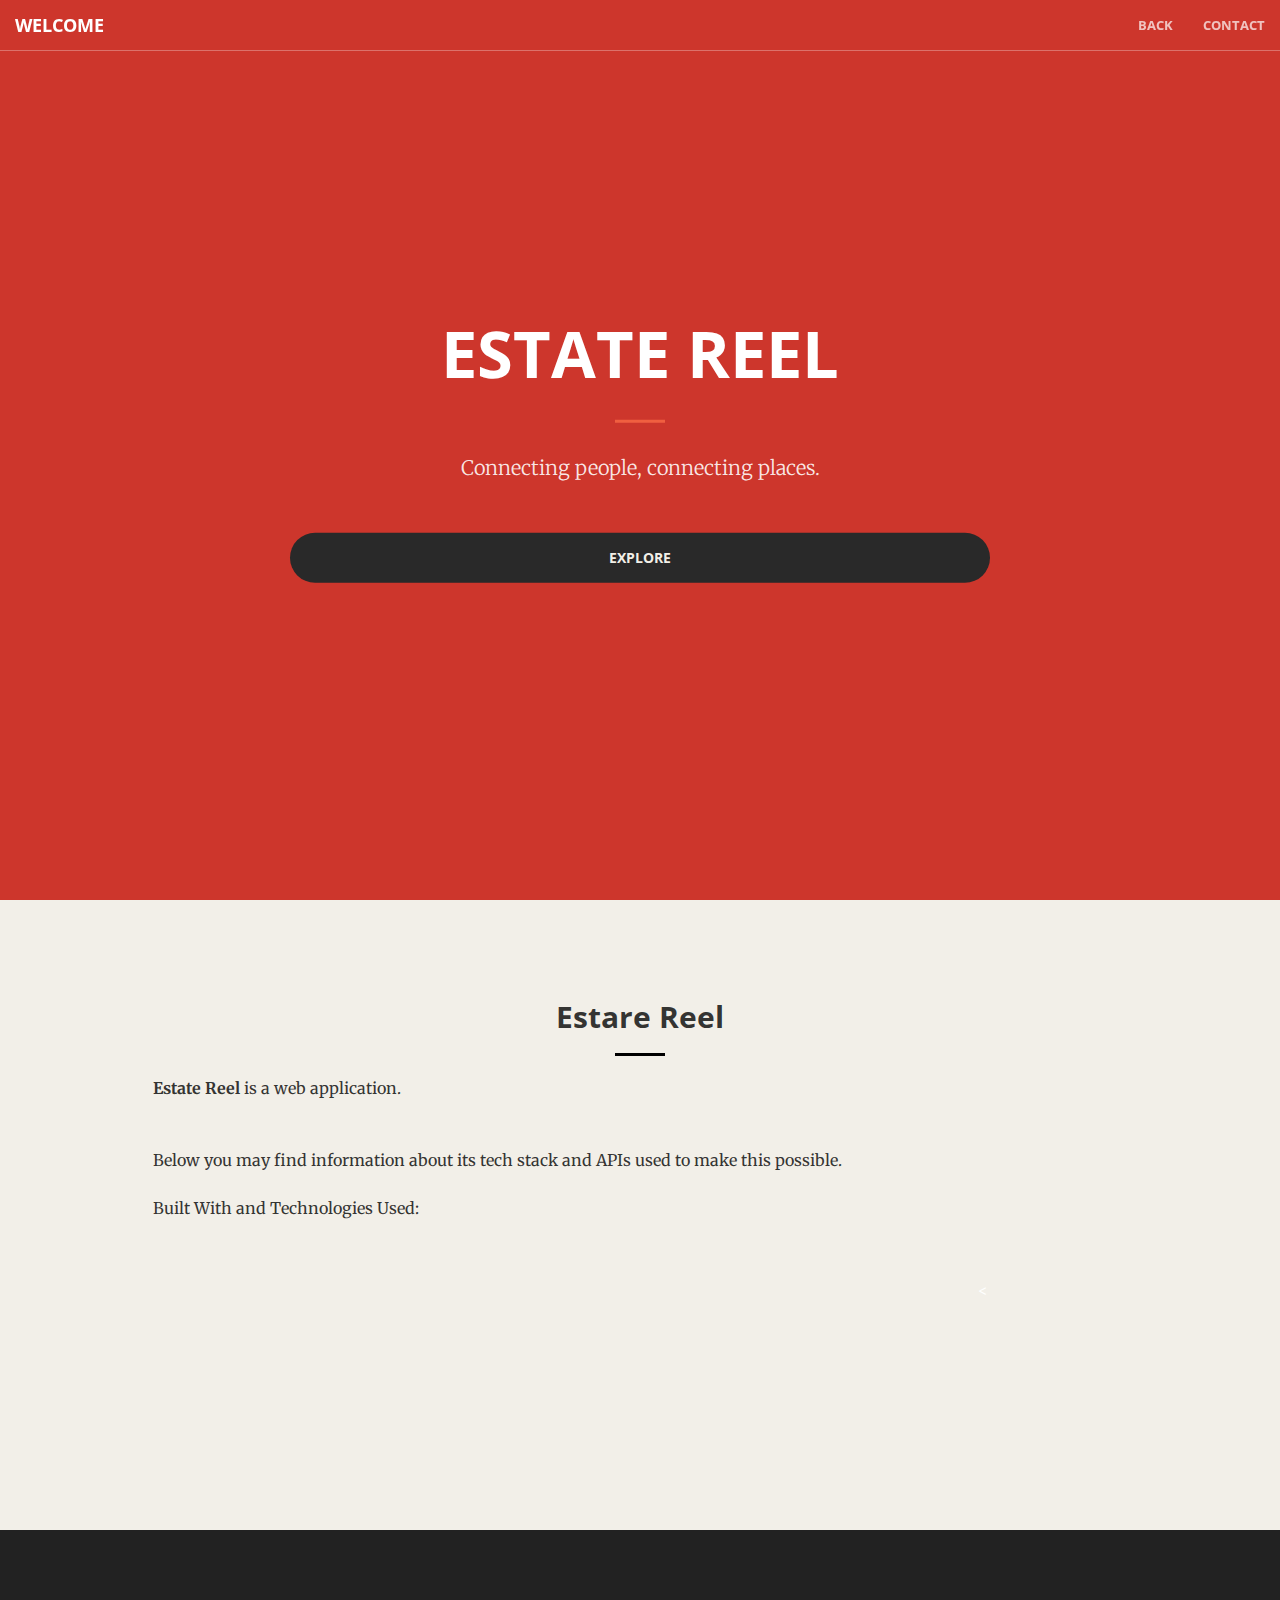
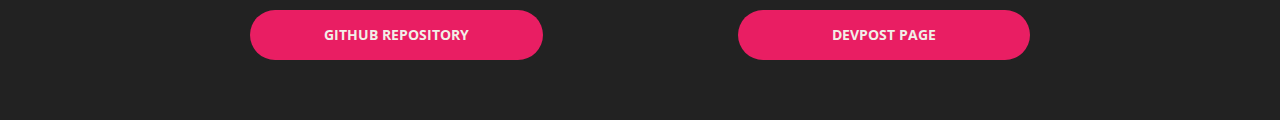
==== estate.html @ 06795eb2 "Added estate reel project page" ====
<html lang="en">
<head>

    <meta charset="utf-8">
    <meta http-equiv="X-UA-Compatible" content="IE=edge">
    <meta name="viewport" content="width=device-width, initial-scale=1">
    <meta name="description" content="">
    <meta name="author" content="">

    <title>Developer, Fabian Vergara - Estate Reel Project</title>

    <!-- Bootstrap Core CSS -->
    <link rel="stylesheet" href="css/bootstrap.min.css" type="text/css">

    <!-- Custom Fonts -->
    <link href='http://fonts.googleapis.com/css?family=Open+Sans:300italic,400italic,600italic,700italic,800italic,400,300,600,700,800' rel='stylesheet' type='text/css'>
    <link href='http://fonts.googleapis.com/css?family=Merriweather:400,300,300italic,400italic,700,700italic,900,900italic' rel='stylesheet' type='text/css'>
    <link rel="stylesheet" href="font-awesome/css/font-awesome.min.css" type="text/css">

    <!-- Plugin CSS -->
    <link rel="stylesheet" href="css/animate.min.css" type="text/css">

    <!-- Custom CSS -->
    <link rel="stylesheet" href="css/creative.css" type="text/css">

    <!-- HTML5 Shim and Respond.js IE8 support of HTML5 elements and media queries -->
    <!-- WARNING: Respond.js doesn't work if you view the page via file:// -->
    <!--[if lt IE 9]>
        <script src="https://oss.maxcdn.com/libs/html5shiv/3.7.0/html5shiv.js"></script>
        <script src="https://oss.maxcdn.com/libs/respond.js/1.4.2/respond.min.js"></script>
    <![endif]-->

    <!-- jQuery -->
    <script src="js/jquery.js"></script>

    <!-- Bootstrap Core JavaScript -->
    <script src="js/bootstrap.min.js"></script>

    <!-- Plugin JavaScript -->
    <script src="js/jquery.easing.min.js"></script>
    <script src="js/jquery.fittext.js"></script>
    <script src="js/wow.min.js"></script>



</head>
<body id="page-top">

      <nav id="mainNav" class="navbar navbar-default navbar-fixed-top">
          <div class="container-fluid">
              <!-- Brand and toggle get grouped for better mobile display -->
              <div class="navbar-header">
                  <button type="button" class="navbar-toggle collapsed" data-toggle="collapse" data-target="#bs-example-navbar-collapse-1">
                      <span class="sr-only"></span>
                      <span class="icon-bar"></span>
                      <span class="icon-bar"></span>
                      <span class="icon-bar"></span>
                  </button>
                  <a class="navbar-brand page-scroll" href="#page-top">Welcome</a>
              </div>

              <!-- Collect the nav links, forms, and other content for toggling -->
              <div class="collapse navbar-collapse" id="bs-example-navbar-collapse-1">
                  <ul class="nav navbar-nav navbar-right">
                      <li>
                          <a class="page-scroll" href="index.html#portfolio">Back</a>
                      </li>
                      <li>
                          <a class="page-scroll" href="index.html#contact">Contact</a>
                      </li>
                  </ul>
              </div>
              <!-- /.navbar-collapse -->
          </div>
          <!-- /.container-fluid -->
      </nav>

      <header id="estate-banner">
          <div class="header-content">
              <div class="header-content-inner">
                  <h1>Estate Reel</h1>
                  <hr>
                  <p>Connecting people, connecting places.</p>
                  <a id="banner-btn" href="#about" class="btn btn-primary btn-xl page-scroll no-smsme">Explore</a>
              </div>
          </div>
      </header>

      <section class="bg-primary" id="about">
           <div class="container">
               <div class="row no-gutter">
                   <div class="col-lg-10 col-lg-offset-1 text-center">
                       <h2 class="section-heading">Estare Reel</h2>
                       <hr class="light">
                       <p class="text-faded2">
                         <b>Estate Reel</b> is a web application. </br>
                        </br></br>
                         Below you may find information about its tech stack and APIs used to make this possible.</br></br>
                         Built With and Technologies Used:
                       </p>

                    </div>
                  </div>
                </div>
              </section>

              <section class="bg-primary no-padding-top">
                <div class="container">

                  <div class="row no-gutter">
                    <div class="col-lg-11 col-lg-offset-1">
                      <div class="container-fluid tech-container">
                        <<div class="col-lg-4 col-sm-6 tech-box">
                          <a href="https://www.mysql.com" class="portfolio-box wow bounceIn" data-wow-delay=".1s">
                              <img src="img/icon/mysql.jpg" class="img-responsive" alt="">
                          </a>
                        </div>
                        <div class="col-lg-4 col-sm-6 tech-box">
                          <a href="http://php.net" class="portfolio-box wow bounceIn" data-wow-delay=".3s">
                              <img src="img/icon/php.jpg" class="img-responsive" alt="">
                          </a>
                        </div>
                              <div class="col-lg-4 col-sm-6 tech-box">
                                <a href="https://www.apachefriends.org/" class="portfolio-box wow bounceIn" data-wow-delay=".9s">
                                    <img src="img/icon/xampp.jpg" class="img-responsive" alt="">
                                </a>
                              </div>
                      </div>
                    </div>
                  </div>
                </div>

       </section>

      <section class="bg-dark repo">
        <div class="container">
       <div class="row no-gutter">
         <div class="col-lg-3 col-lg-offset-2">
           <a class="btn btn-default btn-xl smsme repo-btn" href="https://github.com/VergaraF/hackconcordia-app">GitHub Repository</a>
         </div>
         <div class="col-lg-3 col-lg-offset-2">
           <a class="btn btn-default btn-xl smsme repo-btn" href="http://devpost.com/software/snap-hunt-v9jtr2">DevPost Page</a>
         </div>

       </div>
     </div>
     </section>
      <!-- Custom Theme JavaScript -->
      <script src="js/creative.js"></script>

</body>
</html>
---- css/creative.css ----
/*!
 * Start Bootstrap - Creative Bootstrap Theme (http://startbootstrap.com)
 * Code licensed under the Apache License v2.0.
 * For details, see http://www.apache.org/licenses/LICENSE-2.0.
 */

html,
body{
    width: 100%;
    height: 100%;
}

#map{
    width: 100%;
    height: 430px;
}

body {
    font-family: Merriweather,'Helvetica Neue',Arial,sans-serif;
    right: 0;
}

hr {
    max-width: 50px;
    border-color: #f05f40;
    border-width: 3px;
}

hr.light {
    border-color: black;
}

a {
    color: black;
    -webkit-transition: all .35s;
    -moz-transition: all .35s;
    transition: all .35s;
}

a:hover,
a:focus {
    color: #337AB7;
}

h1,
h2,
h3,
h4,
h5,
h6 {
    font-family: 'Open Sans','Helvetica Neue',Arial,sans-serif;
}

p {
    margin-bottom: 20px;
    font-size: 16px;
    line-height: 1.5;
}

.bg-primary, #contact {
    background-color: #F2EFE8;
}

.bg-dark{
    color: #fff;
    background-color: #222;

}

.text-faded {
    color: rgba(255,255,255,.8);
}

.text-faded2{
    color: rgba(0,0,0,.8);
    text-align: justify;
}

section {
    padding: 100px 0;
}

aside {
    padding: 50px 0;
}


.no-padding {
    padding: 0;
}

.no-padding-top{
  padding-top: 0;
}
.navbar-default {
    border-color: rgba(34,34,34,.05);
    font-family: 'Open Sans','Helvetica Neue',Arial,sans-serif;
    background-color: #fff;
    -webkit-transition: all .35s;
    -moz-transition: all .35s;
    transition: all .35s;
}

.navbar-default .navbar-header .navbar-brand {
    text-transform: uppercase;
    font-family: 'Open Sans','Helvetica Neue',Arial,sans-serif;
    font-weight: 700;
    color: #f05f40;
}

.navbar-default .navbar-header .navbar-brand:hover,
.navbar-default .navbar-header .navbar-brand:focus {
    color: #eb3812;
}

.navbar-default .nav > li>a,
.navbar-default .nav>li>a:focus {
    text-transform: uppercase;
    font-size: 13px;
    font-weight: 700;
    color: #222;
}

.navbar-default .nav > li>a:hover,
.navbar-default .nav>li>a:focus:hover {
    color: #f05f40;
}

.navbar-default .nav > li.active>a,
.navbar-default .nav>li.active>a:focus {
    color: #f05f40!important;
    background-color: transparent;
}

.navbar-default .nav > li.active>a:hover,
.navbar-default .nav>li.active>a:focus:hover {
    background-color: transparent;
}

@media(min-width:768px) {
    .navbar-default {
        border-color: rgba(255,255,255,.3);
        background-color: transparent;
    }

    .navbar-default .navbar-header .navbar-brand {
        color: rgba(255,255,255,.7);
    }

    .navbar-default .navbar-header .navbar-brand:hover,
    .navbar-default .navbar-header .navbar-brand:focus {
        color: #fff;
    }

    .navbar-default .nav > li>a,
    .navbar-default .nav>li>a:focus {
        color: rgba(255,255,255,.7);
    }

    .navbar-default .nav > li>a:hover,
    .navbar-default .nav>li>a:focus:hover {
        color: #fff;
    }

    .navbar-default.affix {
        border-color: rgba(34,34,34,.05);
        background-color: #fff;
    }

    .navbar-default.affix .navbar-header .navbar-brand {
        font-size: 16px;
        color: #3A5795;
    }

    .navbar-default.affix .navbar-header .navbar-brand:hover,
    .navbar-default.affix .navbar-header .navbar-brand:focus {
        color: #eb3812;
    }

    .navbar-default.affix .nav > li>a,
    .navbar-default.affix .nav>li>a:focus {
        color: #222;
    }

    .navbar-default.affix .nav > li>a:hover,
    .navbar-default.affix .nav>li>a:focus:hover {
        color: #f05f40;
    }
}

header {
    position: relative;
    width: 100%;
    min-height: auto;
    text-align: center;
    color: #fff;
    background-image: url(../img/header/header.jpg);
    background-position: center;
    -webkit-background-size: cover;
    -moz-background-size: cover;
    background-size: cover;
    -o-background-size: cover;
}

#smsme-banner{
  background-image: url(../img/header/smsme-header.jpg);
}

#snap-banner{
  background-image: url(../img/header/snap-header.jpg);
}

#touber-banner{
  background-image: url(../img/header/touber-header.jpg);
}

#rumbo-banner{
  background-image: url(../img/header/rumbo-header.jpg);
}

#mafia-banner{
  background-image: url(../img/header/mafia-header.jpg);
}

#estate-banner{
  background-image: url(../img/header/estate-header.jpg);
}

#banner-btn{
  width: 70%;
}
body .recommendation img{
  border:1px solid #021a40;
}

#about{
  padding-bottom: 40px;
}

#recommendation_div{
  padding-top: 10px;
  padding-bottom: 30px;

}

#person_recommmendation{
  font-size: 15px;
  color: black;
  font-style: italic;
}

header .smsme, section .smsme {
  background-color: #e91e63;
  width: 100%;
  color: #F2EFE8;
  text-decoration: none;
}

header .no-smsme{
  background-color: #292929;
  color: #F2EFE8;
  text-decoration: none;
}

header .header-content {
    position: relative;
    width: 100%;
    padding: 100px 15px;
    text-align: center;
}

header .header-content .header-content-inner h1 {
    margin-top: 0;
    margin-bottom: 0;
    text-transform: uppercase;
    font-weight: 700;
}


header .header-content .header-content-inner hr {
    margin: 30px auto;
}

header .header-content .header-content-inner p {
    margin-bottom: 50px;
    font-size: 16px;
    font-weight: 300;
    color: rgba(255,255,255,0.9);
}

@media(min-width:768px) {
    header{
        min-height: 100%;
    }

    header .header-content {
        position: absolute;
        top: 50%;
        padding: 0 50px;
        -webkit-transform: translateY(-50%);
        -ms-transform: translateY(-50%);
        transform: translateY(-50%);
    }

    header .header-content .header-content-inner {
        margin-right: auto;
        margin-left: auto;
        max-width: 1000px;
    }

    header .header-content .header-content-inner p {
        margin-right: auto;
        margin-left: auto;
        max-width: 80%;
        font-size: 20px;
    }
    .text-faded {

    }
}

.section-heading {
    margin-top: 0;
    color: rgba(0,0,0,.8);
    font-weight: bolder;
}

.portfolio-section-heading {
    margin-top: 0;
    color: rgba(255,255,255,0.9);
    font-weight: bolder;
}

.service-box {
    margin: 50px auto 0;
    max-width: 400px;
}

.repo{
  padding-top: 60px;
  padding-bottom: 60px;

}

.repo-btn{
  margin-top: 20px;
}

@media(min-width:992px) {
    .service-box {
        margin: 20px auto 0;
    }
}

.service-box p {
    margin-bottom: 0;
}

#portfolio{
    background: #3A5795;
}

.portfolio-box {
    display: block;
    position: relative;
    margin: 0 auto;
    max-width: 650px;
}

.tech-box{
  padding-top: 30px;
  padding-left: 30px;
  width: 270px;
  height: 150px;
}

.portfolio-box .portfolio-box-caption {
    display: block;
    position: absolute;
    bottom: 0;
    width: 100%;
    height: 100%;
    text-align: center;
    color: #fff;
    opacity: 0;
    background: rgba(34,34,34,.9);
    -webkit-transition: all .35s;
    -moz-transition: all .35s;
    transition: all .35s;
}

.portfolio-box .portfolio-box-caption .portfolio-box-caption-content {
    position: absolute;
    top: 50%;
    width: 100%;
    text-align: center;
    transform: translateY(-50%);
}

.portfolio-box .portfolio-box-caption .portfolio-box-caption-content .project-category,
.portfolio-box .portfolio-box-caption .portfolio-box-caption-content .project-name {
    padding: 0 15px;
    font-family: 'Open Sans','Helvetica Neue',Arial,sans-serif;
}

.portfolio-box .portfolio-box-caption .portfolio-box-caption-content .project-category {
    text-transform: uppercase;
    font-size: 14px;
    font-weight: 600;
}

.portfolio-box .portfolio-box-caption .portfolio-box-caption-content .project-name {
    font-size: 18px;
}

.portfolio-box:hover .portfolio-box-caption {
    opacity: 1;
}

@media(min-width:768px) {
    .portfolio-box .portfolio-box-caption .portfolio-box-caption-content .project-category {
        font-size: 16px;
    }

    .portfolio-box .portfolio-box-caption .portfolio-box-caption-content .project-name {
        font-size: 22px;
    }
}

.call-to-action h2 {
    margin: 0 auto 20px;
}

.text-primary {
    color: #f05f40;
}

.no-gutter > [class*=col-] {
    padding-right: 0;
    padding-left: 0;
}

.btn-default {
    border-color: #fff;
    color: #222;
    background-color: #fff;
    -webkit-transition: all .35s;
    -moz-transition: all .35s;
    transition: all .35s;
}

.btn-default:hover,
.btn-default:focus,
.btn-default.focus,
.btn-default:active,
.btn-default.active,
.open > .dropdown-toggle.btn-default {
    border-color: #ededed;
    color: #222;
    background-color: #f2f2f2;
}

.btn-default:active,
.btn-default.active,
.open > .dropdown-toggle.btn-default {
    background-image: none;
}

.btn-default.disabled,
.btn-default[disabled],
fieldset[disabled] .btn-default,
.btn-default.disabled:hover,
.btn-default[disabled]:hover,
fieldset[disabled] .btn-default:hover,
.btn-default.disabled:focus,
.btn-default[disabled]:focus,
fieldset[disabled] .btn-default:focus,
.btn-default.disabled.focus,
.btn-default[disabled].focus,
fieldset[disabled] .btn-default.focus,
.btn-default.disabled:active,
.btn-default[disabled]:active,
fieldset[disabled] .btn-default:active,
.btn-default.disabled.active,
.btn-default[disabled].active,
fieldset[disabled] .btn-default.active {
    border-color: #fff;
    background-color: #fff;
}

.btn-default .badge {
    color: #fff;
    background-color: #222;
}

.btn-primary {
    border-color: #f05f40;
    color: #fff;
    background-color: #3A5795;
    -webkit-transition: all .35s;
    -moz-transition: all .35s;
    transition: all .35s;
}

.btn-primary:hover,
.btn-primary:focus,
.btn-primary.focus,
.btn-primary:active,
.btn-primary.active,
.open > .dropdown-toggle.btn-primary {
    border-color: #ed431f;
    color: #fff;
    background-color: rgb(139,194,50);
}

.btn-primary:active,
.btn-primary.active,
.open > .dropdown-toggle.btn-primary {
    background-image: none;
}

.btn-primary.disabled,
.btn-primary[disabled],
fieldset[disabled] .btn-primary,
.btn-primary.disabled:hover,
.btn-primary[disabled]:hover,
fieldset[disabled] .btn-primary:hover,
.btn-primary.disabled:focus,
.btn-primary[disabled]:focus,
fieldset[disabled] .btn-primary:focus,
.btn-primary.disabled.focus,
.btn-primary[disabled].focus,
fieldset[disabled] .btn-primary.focus,
.btn-primary.disabled:active,
.btn-primary[disabled]:active,
fieldset[disabled] .btn-primary:active,
.btn-primary.disabled.active,
.btn-primary[disabled].active,
fieldset[disabled] .btn-primary.active {
    border-color: #f05f40;
    background-color: #f05f40;
}

.btn-primary .badge {
    color: #f05f40;
    background-color: #fff;
}

.btn {
    border: 0;
    border-radius: 300px;
    text-transform: uppercase;
    font-family: 'Open Sans','Helvetica Neue',Arial,sans-serif;
    font-weight: 700;
}

.btn-xl {
    padding: 15px 30px;
}

::-moz-selection {
    text-shadow: none;
    color: #fff;
    background: #222;
}

::selection {
    text-shadow: none;
    color: #fff;
    background: #222;
}

img::selection {
    color: #fff;
    background: 0 0;
}

img::-moz-selection {
    color: #fff;
    background: 0 0;
}

body {
    webkit-tap-highlight-color: #222;
}
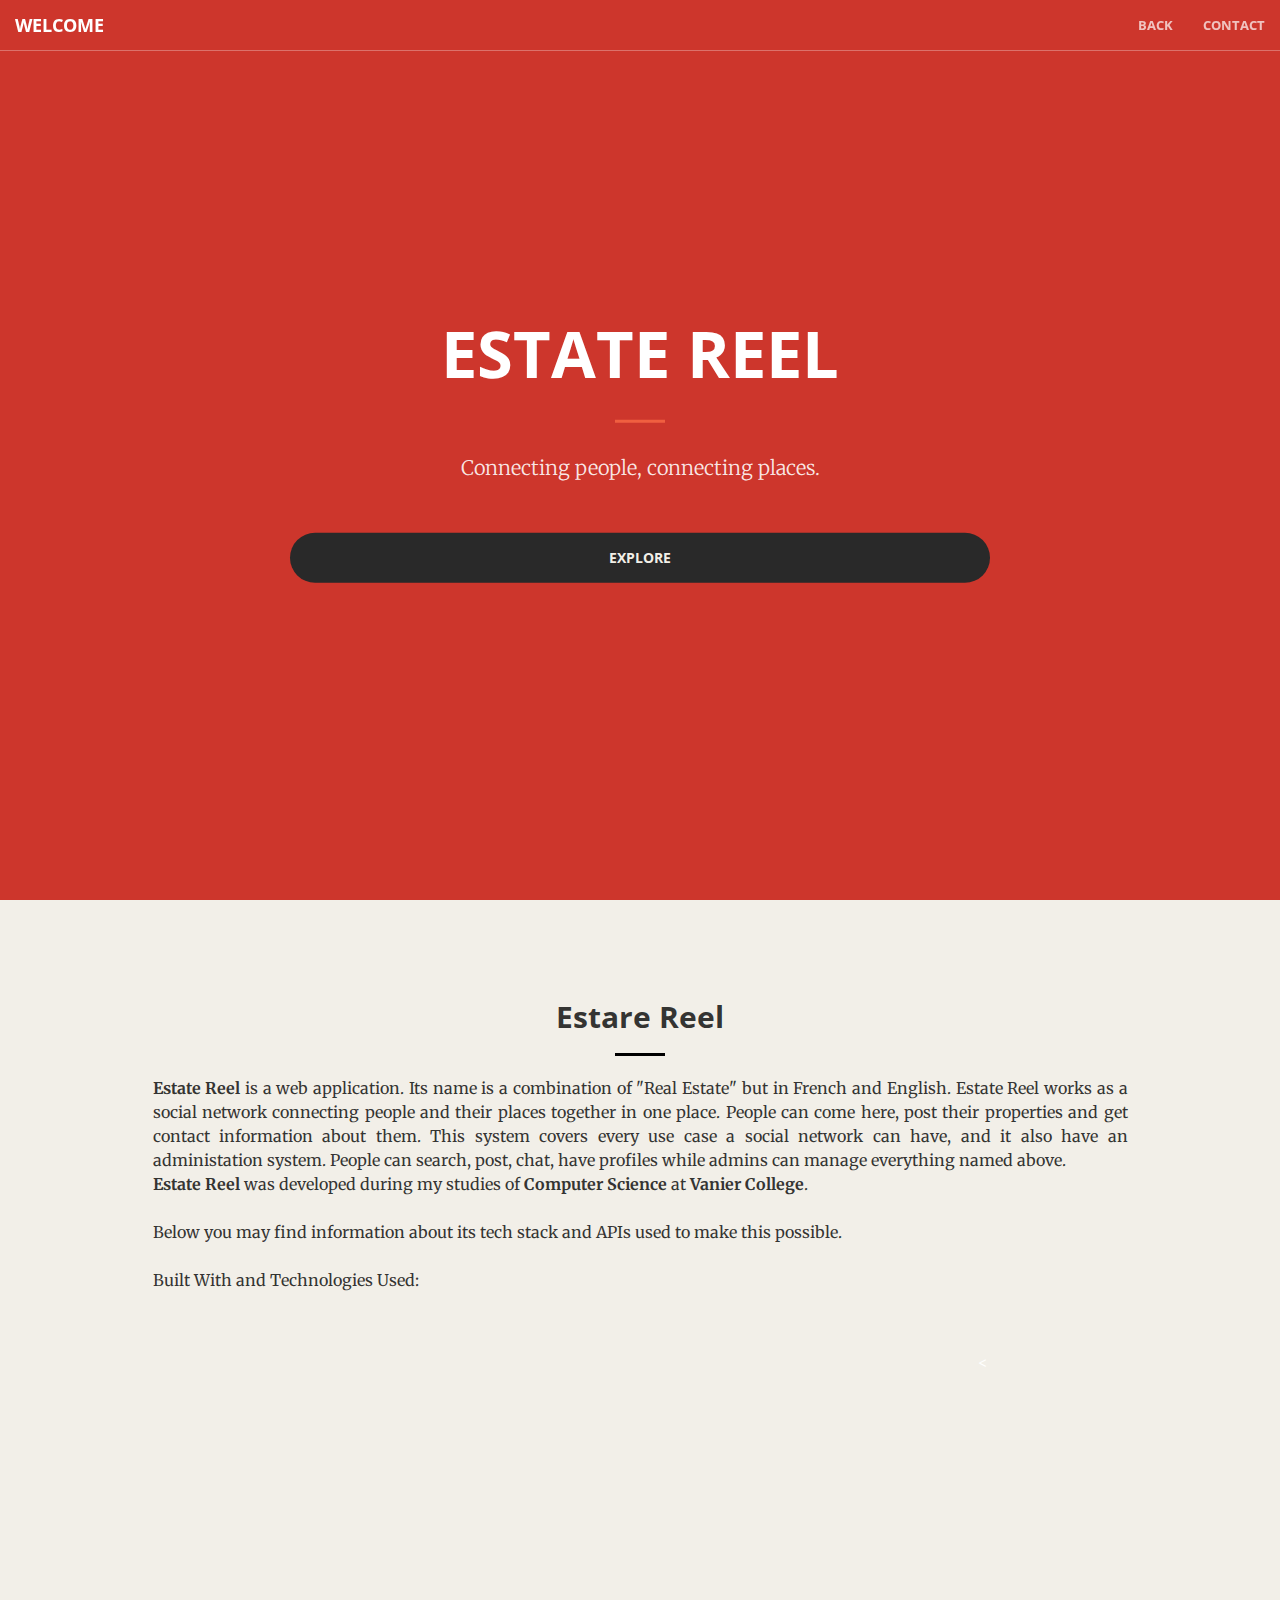
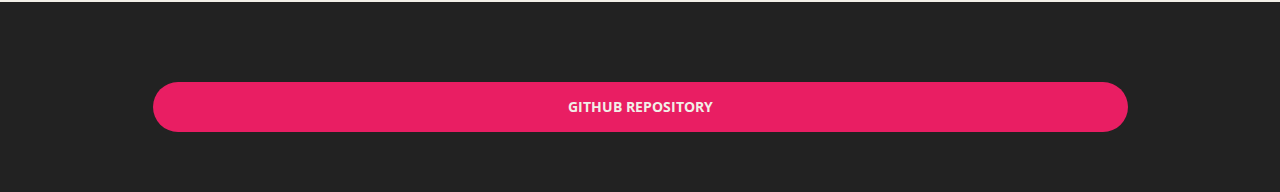
==== commit 396b68a8: "Finished estate reel" ====
--- a/estate.html
+++ b/estate.html
@@ -93,7 +93,11 @@
                        <h2 class="section-heading">Estare Reel</h2>
                        <hr class="light">
                        <p class="text-faded2">
-                         <b>Estate Reel</b> is a web application. </br>
+                         <b>Estate Reel</b> is a web application. Its name is a combination of "Real Estate" but in French and English. Estate Reel works as a social network
+                         connecting people and their places together in one place. People can come here, post their properties and get contact information about them. This
+                         system covers every use case a social network can have, and it also have an administation system. People can search, post, chat, have profiles while
+                         admins can manage everything named above.</br>
+                         <b>Estate Reel</b> was developed during my studies of <b>Computer Science</b> at <b>Vanier College</b>.
                         </br></br>
                          Below you may find information about its tech stack and APIs used to make this possible.</br></br>
                          Built With and Technologies Used:
@@ -120,11 +124,11 @@
                               <img src="img/icon/php.jpg" class="img-responsive" alt="">
                           </a>
                         </div>
-                              <div class="col-lg-4 col-sm-6 tech-box">
-                                <a href="https://www.apachefriends.org/" class="portfolio-box wow bounceIn" data-wow-delay=".9s">
-                                    <img src="img/icon/xampp.jpg" class="img-responsive" alt="">
-                                </a>
-                              </div>
+                         <div class="col-lg-4 col-sm-6 tech-box">
+                            <a href="https://www.apachefriends.org/" class="portfolio-box wow bounceIn" data-wow-delay=".5s">
+                                <img src="img/icon/xampp.jpg" class="img-responsive" alt="">
+                            </a>
+                          </div>
                       </div>
                     </div>
                   </div>
@@ -135,12 +139,10 @@
       <section class="bg-dark repo">
         <div class="container">
        <div class="row no-gutter">
-         <div class="col-lg-3 col-lg-offset-2">
-           <a class="btn btn-default btn-xl smsme repo-btn" href="https://github.com/VergaraF/hackconcordia-app">GitHub Repository</a>
+         <div class="col-lg-10 col-lg-offset-1">
+           <a class="btn btn-default btn-xl smsme repo-btn" href="https://github.com/VergaraF/estate-reel">GitHub Repository</a>
          </div>
-         <div class="col-lg-3 col-lg-offset-2">
-           <a class="btn btn-default btn-xl smsme repo-btn" href="http://devpost.com/software/snap-hunt-v9jtr2">DevPost Page</a>
-         </div>
+
 
        </div>
      </div>
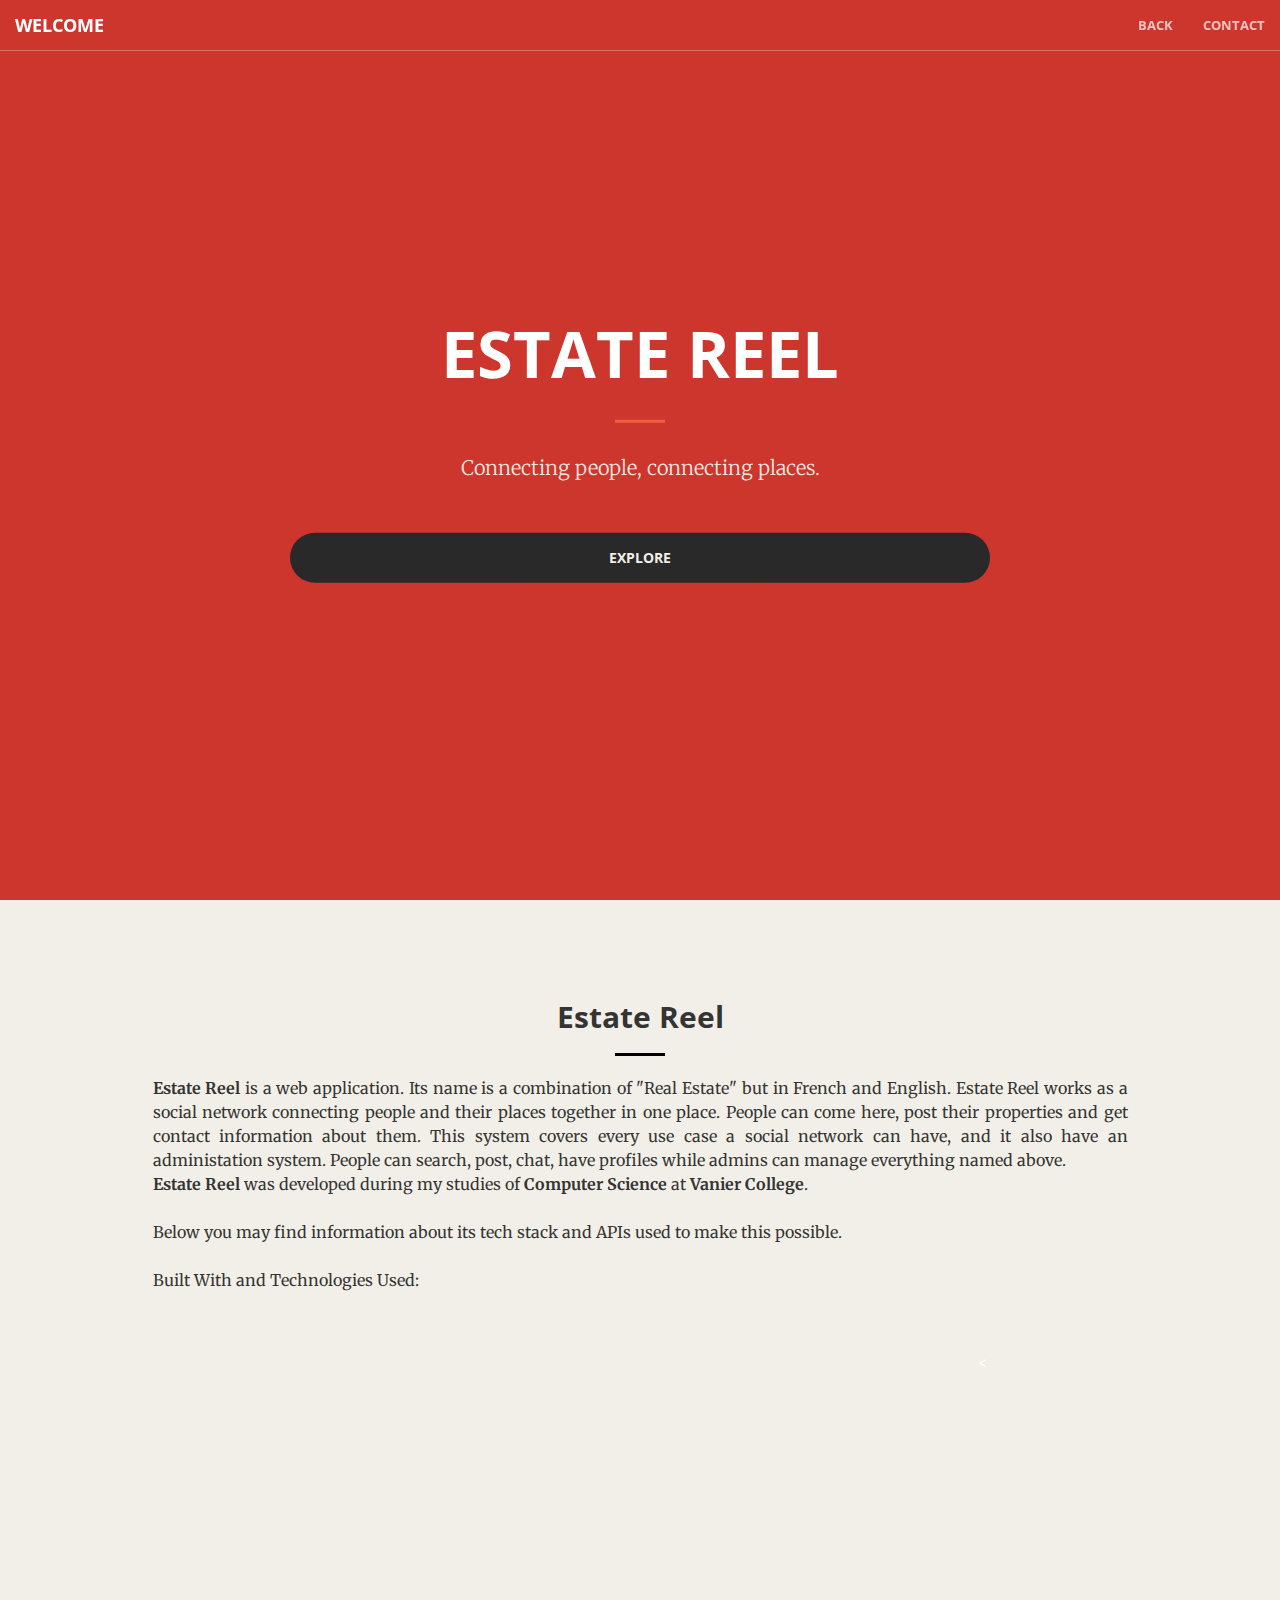
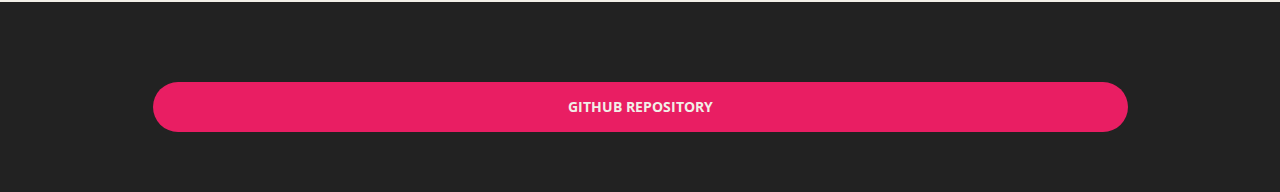
==== commit 43d5a1fb: "Fixed small bugs and typos" ====
--- a/estate.html
+++ b/estate.html
@@ -90,7 +90,7 @@
            <div class="container">
                <div class="row no-gutter">
                    <div class="col-lg-10 col-lg-offset-1 text-center">
-                       <h2 class="section-heading">Estare Reel</h2>
+                       <h2 class="section-heading">Estate Reel</h2>
                        <hr class="light">
                        <p class="text-faded2">
                          <b>Estate Reel</b> is a web application. Its name is a combination of "Real Estate" but in French and English. Estate Reel works as a social network
@@ -139,10 +139,10 @@
       <section class="bg-dark repo">
         <div class="container">
        <div class="row no-gutter">
+
          <div class="col-lg-10 col-lg-offset-1">
            <a class="btn btn-default btn-xl smsme repo-btn" href="https://github.com/VergaraF/estate-reel">GitHub Repository</a>
          </div>
-
 
        </div>
      </div>
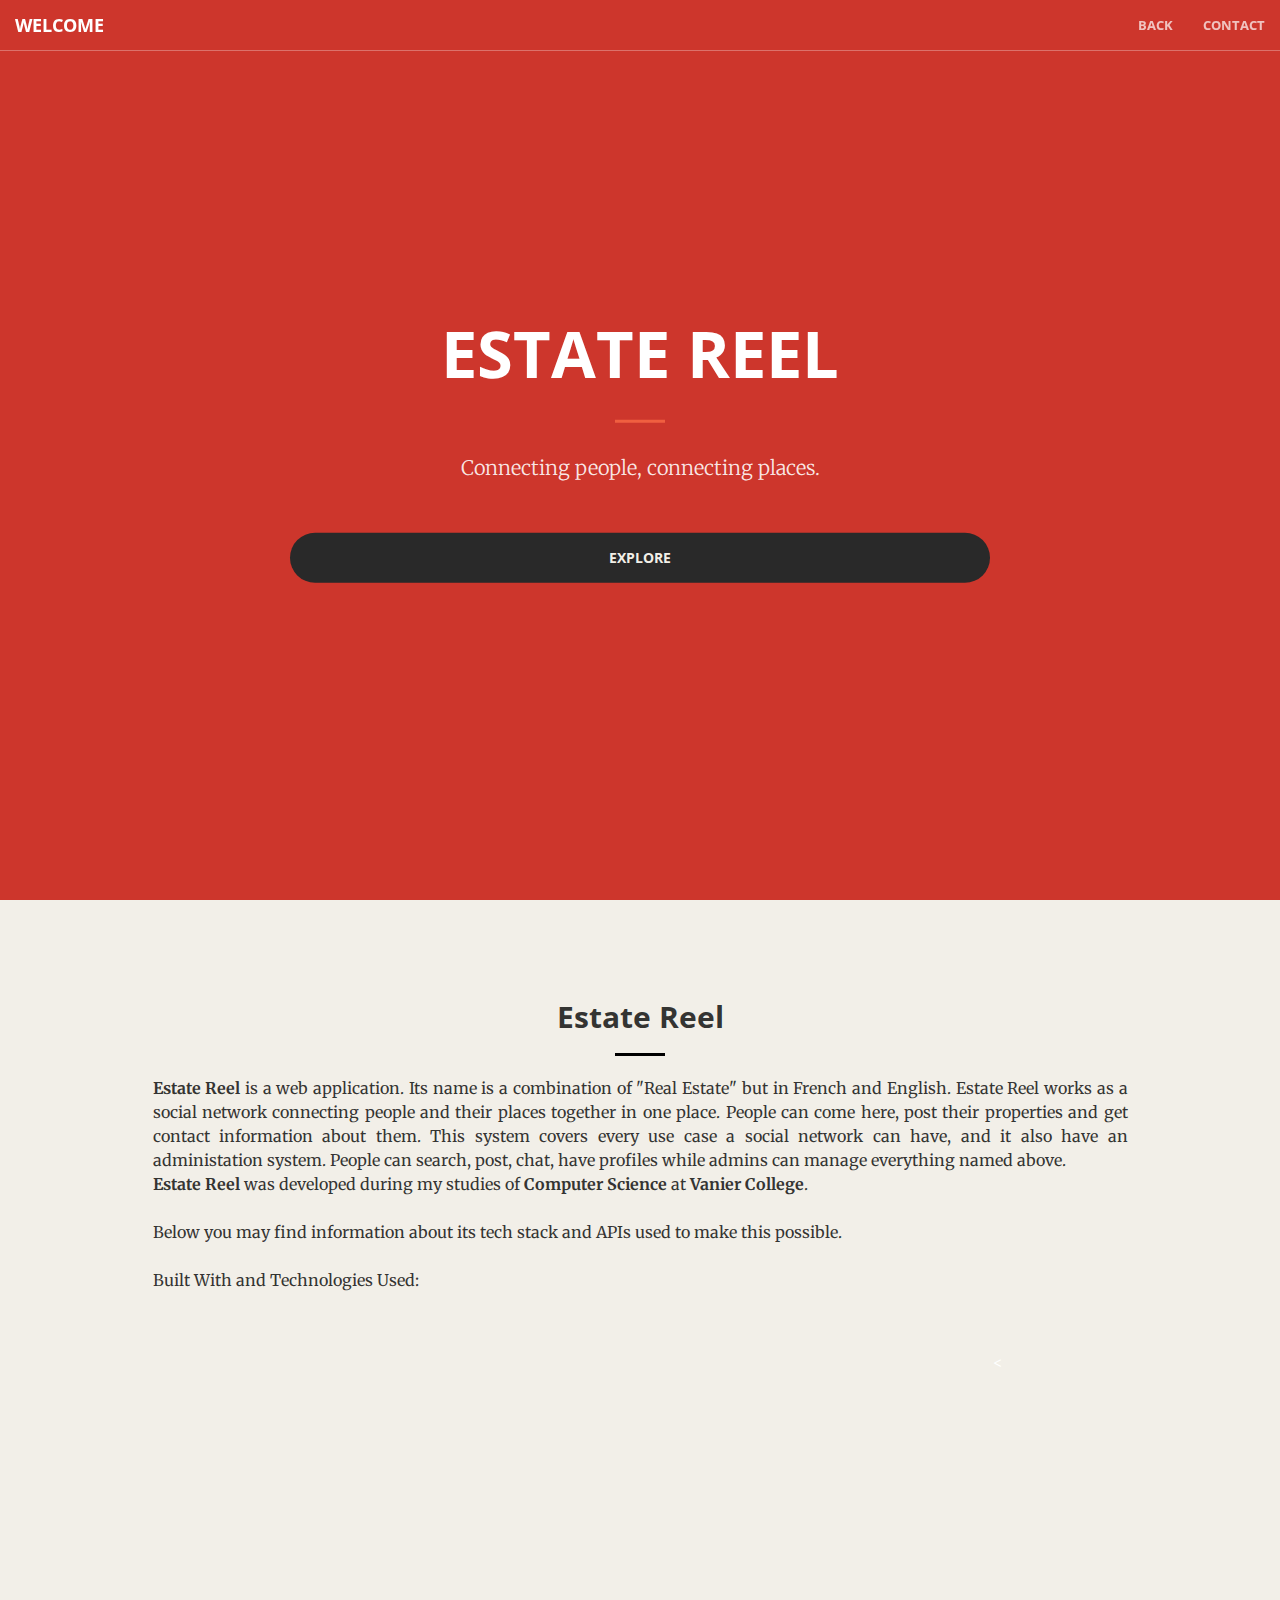
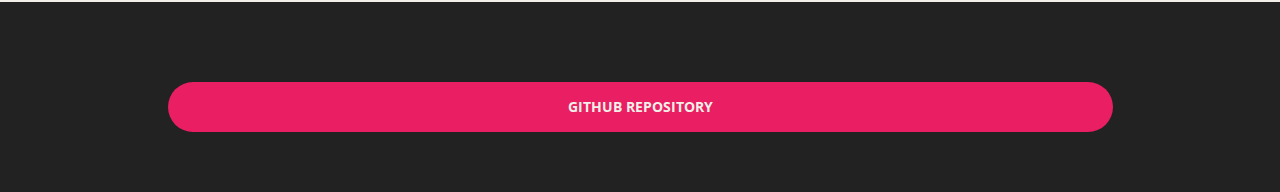
==== commit 1f326a34: "Fixed small bug" ====
--- a/estate.html
+++ b/estate.html
@@ -111,7 +111,7 @@
               <section class="bg-primary no-padding-top">
                 <div class="container">
 
-                  <div class="row no-gutter">
+                  <div class="row">
                     <div class="col-lg-11 col-lg-offset-1">
                       <div class="container-fluid tech-container">
                         <<div class="col-lg-4 col-sm-6 tech-box">
@@ -138,7 +138,7 @@
 
       <section class="bg-dark repo">
         <div class="container">
-       <div class="row no-gutter">
+       <div class="row">
 
          <div class="col-lg-10 col-lg-offset-1">
            <a class="btn btn-default btn-xl smsme repo-btn" href="https://github.com/VergaraF/estate-reel">GitHub Repository</a>
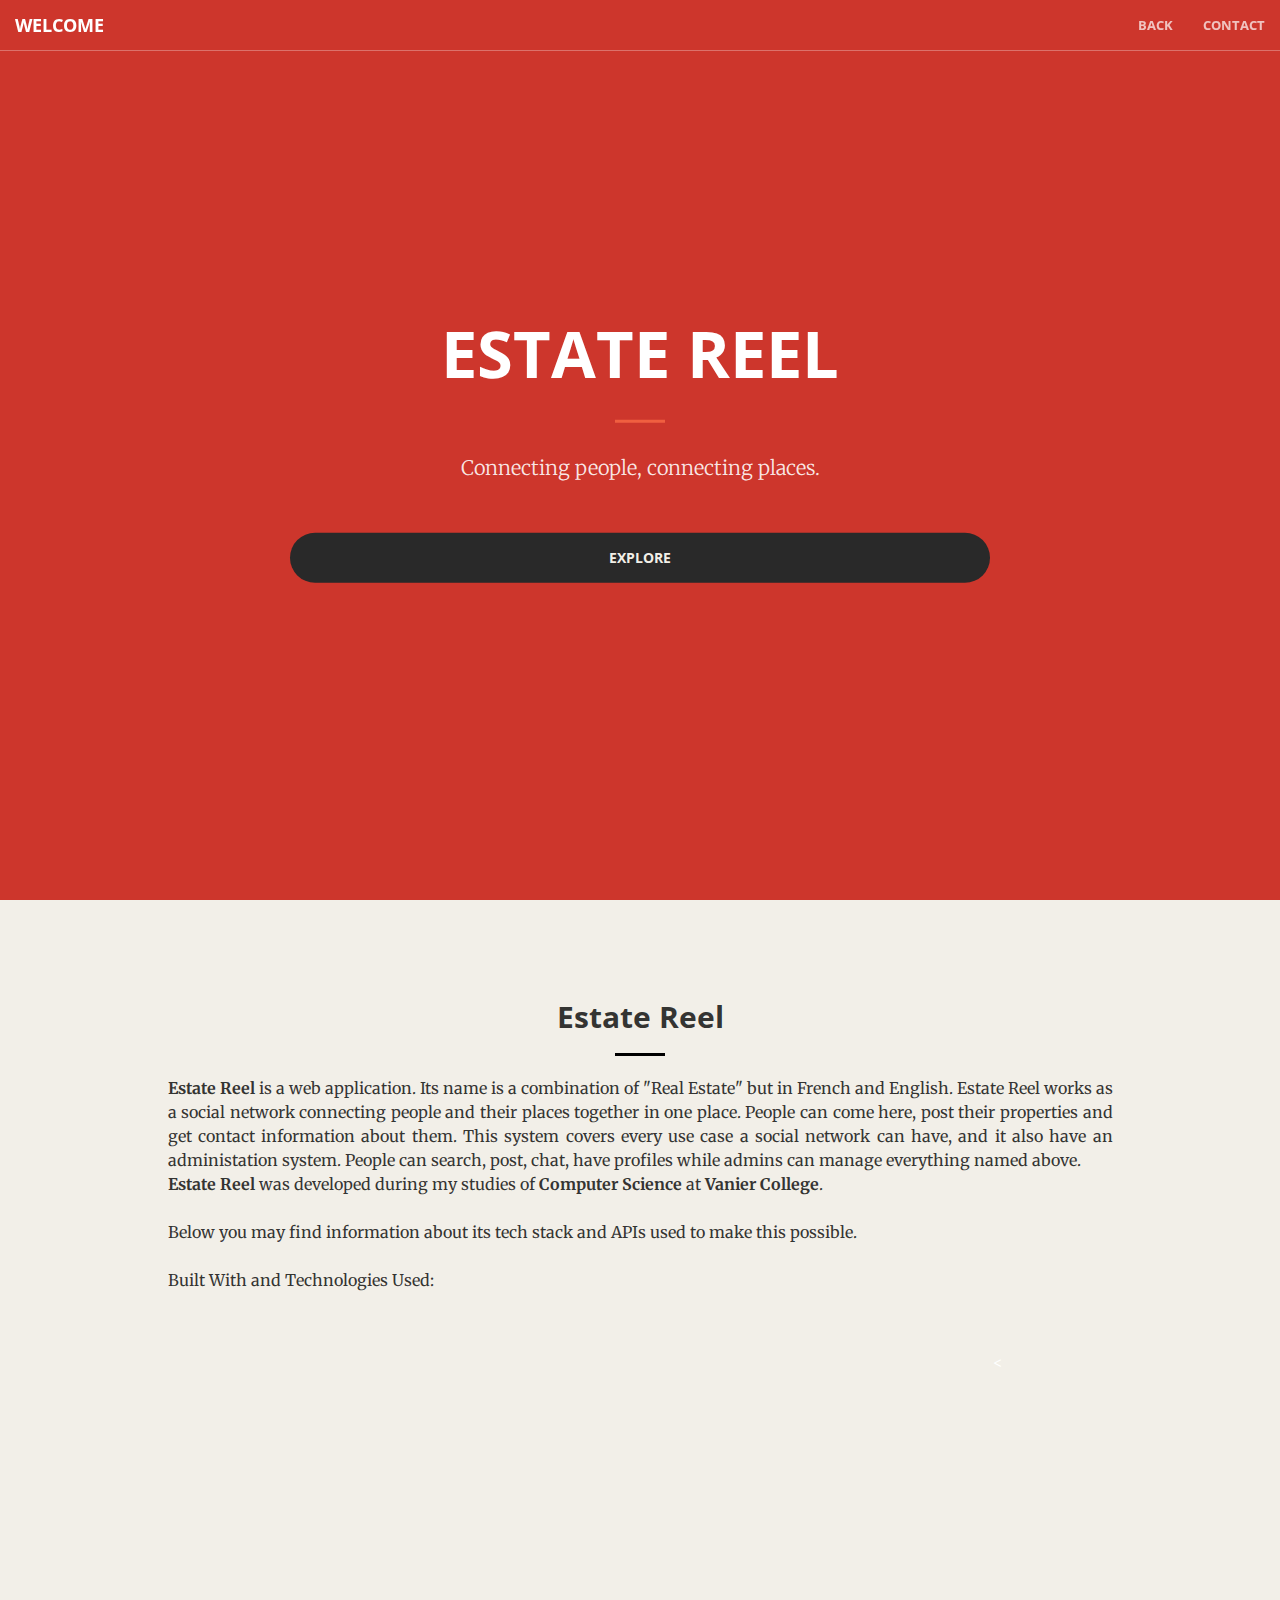
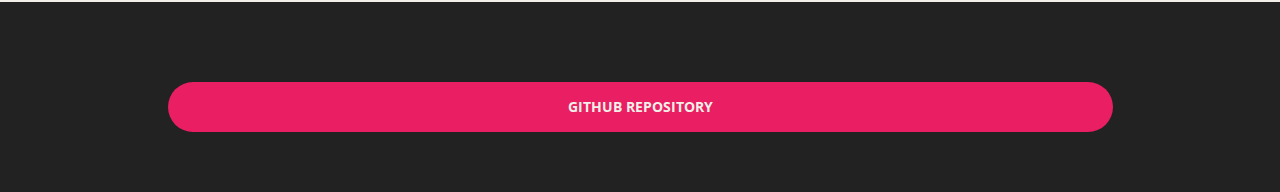
==== commit b2b09876: "fixed small bug" ====
--- a/estate.html
+++ b/estate.html
@@ -88,7 +88,7 @@
 
       <section class="bg-primary" id="about">
            <div class="container">
-               <div class="row no-gutter">
+               <div class="row">
                    <div class="col-lg-10 col-lg-offset-1 text-center">
                        <h2 class="section-heading">Estate Reel</h2>
                        <hr class="light">
--- a/css/creative.css
+++ b/css/creative.css
@@ -224,6 +224,14 @@
 
 #estate-banner{
   background-image: url(../img/header/estate-header.jpg);
+}
+
+#picit-banner{
+  background-image: url(../img/header/picit-header.jpg);
+}
+
+#pic{
+  color: grey;
 }
 
 #banner-btn{
